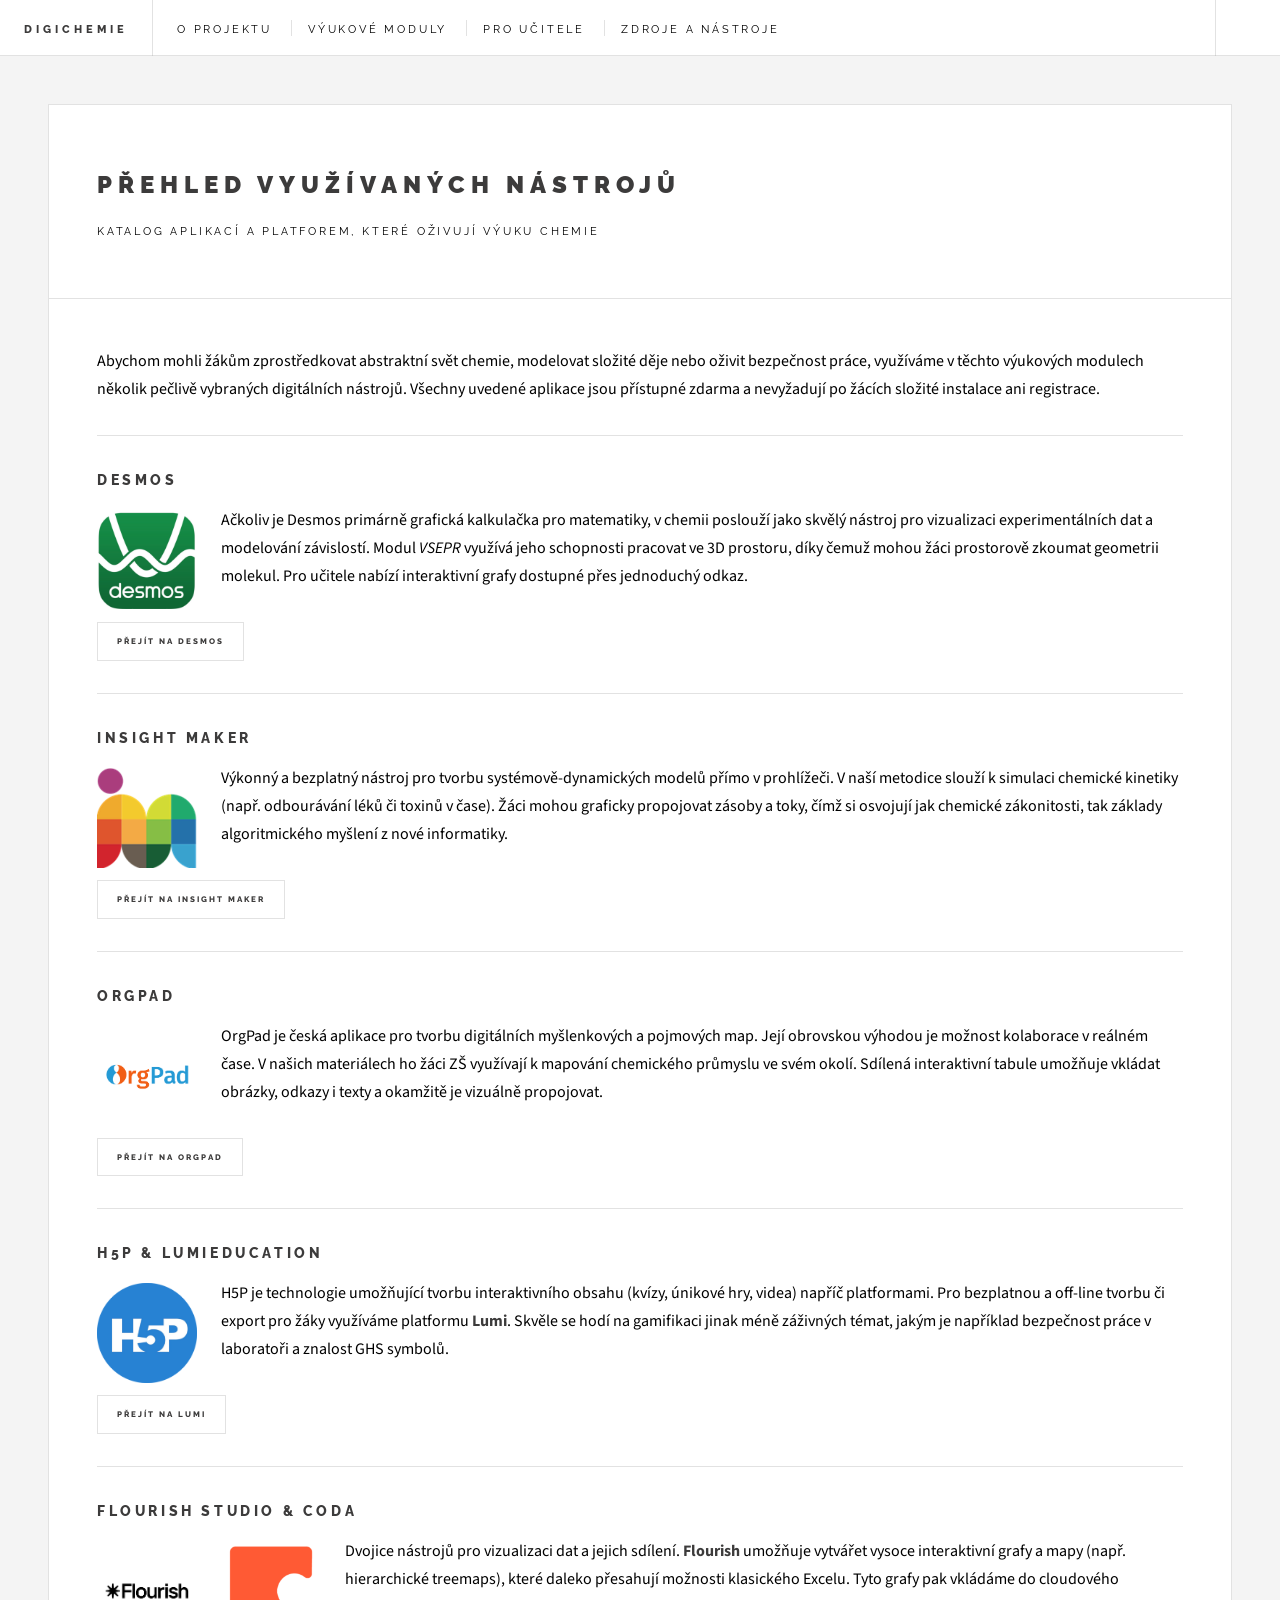
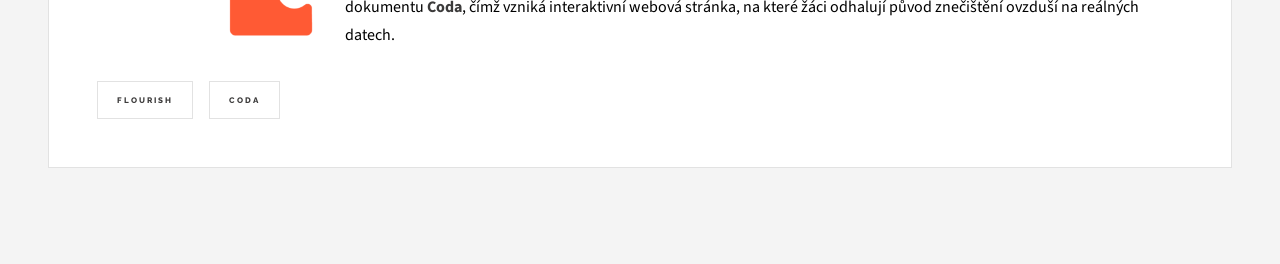
==== files/aplikace.html @ 8b0defd2 "feat:dokoncen layout" ====
<!DOCTYPE HTML>
<html>
    <head>
        <title>Nástroje a zdroje | Digichemie</title>
        <meta charset="utf-8" />
        <meta name="viewport" content="width=device-width, initial-scale=1, user-scalable=no" />
        <link rel="stylesheet" href="../assets/css/main.css" />
    </head>
    <body class="single is-preload">

        <div id="wrapper">

                <header id="header">
                        <h1><a href="../index.html">Digichemie</a></h1>
                        <nav class="links">
                            <ul>
                                <li><a href="oprojektu.html">O projektu</a></li>
                                <li><a href="#">Výukové moduly</a></li>
                                <li><a href="#">Pro učitele</a></li>
                                <li><a href="nastroje.html">Zdroje a nástroje</a></li>
                            </ul>
                        </nav>
                        <nav class="main">
                            <ul>
                                <li class="search">
                                    <a class="fa-search" href="#search">Hledat</a>
                                    <form id="search" method="get" action="#">
                                        <input type="text" name="query" placeholder="Search" />
                                    </form>
                                </li>
                            </ul>
                        </nav>
                    </header>

                <section id="menu">
                        <section>
                                <form class="search" method="get" action="#">
                                    <input type="text" name="query" placeholder="Search" />
                                </form>
                            </section>
                    </section>

                <article class="post">
                    <header>
                        <div class="title">
                            <h2><a href="#">Přehled využívaných nástrojů</a></h2>
                            <p>Katalog aplikací a platforem, které oživují výuku chemie</p>
                        </div>
                    </header>

                    <p>Abychom mohli žákům zprostředkovat abstraktní svět chemie, modelovat složité děje nebo oživit bezpečnost práce, využíváme v těchto výukových modulech několik pečlivě vybraných digitálních nástrojů. Všechny uvedené aplikace jsou přístupné zdarma a nevyžadují po žácích složité instalace ani registrace.</p>
                    
                    <hr />

                    <section>
                        <h3>Desmos</h3>
                        <p><span class="image left"><img src="../images/desmos.jpg" alt="Desmos Logo" style="width: 100px; height: 100px; object-fit: contain; object-position: center;" /></span>
                        Ačkoliv je Desmos primárně grafická kalkulačka pro matematiky, v chemii poslouží jako skvělý nástroj pro vizualizaci experimentálních dat a modelování závislostí. Modul <em>VSEPR</em> využívá jeho schopnosti pracovat ve 3D prostoru, díky čemuž mohou žáci prostorově zkoumat geometrii molekul. Pro učitele nabízí interaktivní grafy dostupné přes jednoduchý odkaz.</p>
                        <ul class="actions">
                            <li><a href="https://www.desmos.com/" target="_blank" class="button small">Přejít na Desmos</a></li>
                        </ul>
                    </section>

                    <hr />

                    <section>
                        <h3>Insight Maker</h3>
                        <p><span class="image left"><img src="../images/insight_maker.png" alt="Insight Maker Logo" style="width: 100px; height: 100px; object-fit: contain; object-position: center;" /></span>
                        Výkonný a bezplatný nástroj pro tvorbu systémově-dynamických modelů přímo v prohlížeči. V naší metodice slouží k simulaci chemické kinetiky (např. odbourávání léků či toxinů v čase). Žáci mohou graficky propojovat zásoby a toky, čímž si osvojují jak chemické zákonitosti, tak základy algoritmického myšlení z nové informatiky.</p>
                        <ul class="actions">
                            <li><a href="https://insightmaker.com/" target="_blank" class="button small">Přejít na Insight Maker</a></li>
                        </ul>
                    </section>

                    <hr />

                    <section>
                        <h3>OrgPad</h3>
                        <p><span class="image left"><img src="../images/orgpadcircle.png" alt="OrgPad Logo" style="width: 100px; height: 100px; object-fit: contain; object-position: center;" /></span>
                        OrgPad je česká aplikace pro tvorbu digitálních myšlenkových a pojmových map. Její obrovskou výhodou je možnost kolaborace v reálném čase. V našich materiálech ho žáci ZŠ využívají k mapování chemického průmyslu ve svém okolí. Sdílená interaktivní tabule umožňuje vkládat obrázky, odkazy i texty a okamžitě je vizuálně propojovat.</p>
                        <ul class="actions">
                            <li><a href="https://orgpad.com/" target="_blank" class="button small">Přejít na OrgPad</a></li>
                        </ul>
                    </section>

                    <hr />

                    <section>
                        <h3>H5P & LumiEducation</h3>
                        <p><span class="image left"><img src="../images/H5P.png" alt="H5P Logo" style="width: 100px; height: 100px; object-fit: contain; object-position: center;" /></span>
                        H5P je technologie umožňující tvorbu interaktivního obsahu (kvízy, únikové hry, videa) napříč platformami. Pro bezplatnou a off-line tvorbu či export pro žáky využíváme platformu <strong>Lumi</strong>. Skvěle se hodí na gamifikaci jinak méně záživných témat, jakým je například bezpečnost práce v laboratoři a znalost GHS symbolů.</p>
                        <ul class="actions">
                            <li><a href="https://lumi.education/" target="_blank" class="button small">Přejít na Lumi</a></li>
                        </ul>
                    </section>

                    <hr />

                    <section>
                        <h3>Flourish Studio & Coda</h3>
                        <p><span class="image left"><img src="../images/flourish.jpg" alt="Flourish Logo" style="width: 100px; height: 100px; object-fit: contain; object-position: center;" /></span><span class="image left"><img src="../images/coda.png" alt="Coda Logo" style="width: 100px; height: 100px; object-fit: contain; object-position: center;" /></span>
                        Dvojice nástrojů pro vizualizaci dat a jejich sdílení. <strong>Flourish</strong> umožňuje vytvářet vysoce interaktivní grafy a mapy (např. hierarchické treemaps), které daleko přesahují možnosti klasického Excelu. Tyto grafy pak vkládáme do cloudového dokumentu <strong>Coda</strong>, čímž vzniká interaktivní webová stránka, na které žáci odhalují původ znečištění ovzduší na reálných datech.</p>
                        <ul class="actions">
                            <li><a href="https://flourish.studio/" target="_blank" class="button small">Flourish</a></li>
                            <li><a href="https://coda.io/" target="_blank" class="button small">Coda</a></li>
                        </ul>
                    </section>

                </article>

            </div>

        <script src="../assets/js/jquery.min.js"></script>
            <script src="../assets/js/browser.min.js"></script>
            <script src="../assets/js/breakpoints.min.js"></script>
            <script src="../assets/js/util.js"></script>
            <script src="../assets/js/main.js"></script>

    </body>
</html>
---- assets/css/main.css ----
@import url(fontawesome-all.min.css);
@import url("https://fonts.googleapis.com/css?family=Source+Sans+Pro:400,700|Raleway:400,800,900");

/*
	Future Imperfect by HTML5 UP
	html5up.net | @ajlkn
	Free for personal and commercial use under the CCA 3.0 license (html5up.net/license)
*/

html, body, div, span, applet, object,
iframe, h1, h2, h3, h4, h5, h6, p, blockquote,
pre, a, abbr, acronym, address, big, cite,
code, del, dfn, em, img, ins, kbd, q, s, samp,
small, strike, strong, sub, sup, tt, var, b,
u, i, center, dl, dt, dd, ol, ul, li, fieldset,
form, label, legend, table, caption, tbody,
tfoot, thead, tr, th, td, article, aside,
canvas, details, embed, figure, figcaption,
footer, header, hgroup, menu, nav, output, ruby,
section, summary, time, mark, audio, video {
	margin: 0;
	padding: 0;
	border: 0;
	font-size: 100%;
	font: inherit;
	vertical-align: baseline;}

article, aside, details, figcaption, figure,
footer, header, hgroup, menu, nav, section {
	display: block;}

body {
	line-height: 1;
}

ol, ul {
	list-style: none;
}

blockquote, q {
	quotes: none;
}

	blockquote:before, blockquote:after, q:before, q:after {
		content: '';
		content: none;
	}

table {
	border-collapse: collapse;
	border-spacing: 0;
}

body {
	-webkit-text-size-adjust: none;
}

mark {
	background-color: transparent;
	color: inherit;
}

input::-moz-focus-inner {
	border: 0;
	padding: 0;
}

input, select, textarea {
	-moz-appearance: none;
	-webkit-appearance: none;
	-ms-appearance: none;
	appearance: none;
}

/* Basic */

	@-ms-viewport {
		width: device-width;
	}

	body {
		-ms-overflow-style: scrollbar;
	}

	@media screen and (max-width: 480px) {

		html, body {
			min-width: 320px;
		}

	}

	html {
		box-sizing: border-box;
	}

	*, *:before, *:after {
		box-sizing: inherit;
	}

	body {
		background: #f4f4f4;
	}

		body.is-preload *, body.is-preload *:before, body.is-preload *:after {
			-moz-animation: none !important;
			-webkit-animation: none !important;
			-ms-animation: none !important;
			animation: none !important;
			-moz-transition: none !important;
			-webkit-transition: none !important;
			-ms-transition: none !important;
			transition: none !important;
		}

/* Type */

	body, input, select, textarea {
		font-family: "Source Sans Pro", Helvetica, sans-serif;
		font-size: 14pt;
		font-weight: 400;
		line-height: 1.75;
	}

		@media screen and (max-width: 1680px) {

			body, input, select, textarea {
				font-size: 12pt;
			}

		}

		@media screen and (max-width: 1280px) {

			body, input, select, textarea {
				font-size: 12pt;
			}

		}

		@media screen and (max-width: 980px) {

			body, input, select, textarea {
				font-size: 12pt;
			}

		}

		@media screen and (max-width: 736px) {

			body, input, select, textarea {
				font-size: 12pt;
			}

		}

		@media screen and (max-width: 480px) {

			body, input, select, textarea {
				font-size: 12pt;
			}

		}

	a {
		-moz-transition: color 0.2s ease, border-bottom-color 0.2s ease;
		-webkit-transition: color 0.2s ease, border-bottom-color 0.2s ease;
		-ms-transition: color 0.2s ease, border-bottom-color 0.2s ease;
		transition: color 0.2s ease, border-bottom-color 0.2s ease;
		border-bottom: dotted 1px rgba(160, 160, 160, 0.65);
		color: inherit;
		text-decoration: none;
	}

		a:before {
			-moz-transition: color 0.2s ease;
			-webkit-transition: color 0.2s ease;
			-ms-transition: color 0.2s ease;
			transition: color 0.2s ease;
		}

		a:hover {
			border-bottom-color: transparent;
			color: #2ebaae !important;
		}

			a:hover:before {
				color: #2ebaae !important;
			}

	strong, b {
		color: #3c3b3b;
		font-weight: 700;
	}

	em, i {
		font-style: italic;
	}

	p {
		margin: 0 0 2em 0;
	}

	h1, h2, h3, h4, h5, h6 {
		color: #3c3b3b;
		font-family: "Raleway", Helvetica, sans-serif;
		font-weight: 800;
		letter-spacing: 0.25em;
		line-height: 1.65;
		margin: 0 0 1em 0;
		text-transform: uppercase;
	}

		h1 a, h2 a, h3 a, h4 a, h5 a, h6 a {
			color: inherit;
			border-bottom: 0;
		}

	h2 {
		font-size: 1.1em;
	}

	h3 {
		font-size: 0.9em;
	}

	h4 {
		font-size: 0.7em;
	}

	h5 {
		font-size: 0.7em;
	}

	h6 {
		font-size: 0.7em;
	}

	sub {
		font-size: 0.8em;
		position: relative;
		top: 0.5em;
	}

	sup {
		font-size: 0.8em;
		position: relative;
		top: -0.5em;
	}

	blockquote {
		border-left: solid 4px rgba(160, 160, 160, 0.3);
		font-style: italic;
		margin: 0 0 2em 0;
		padding: 0.5em 0 0.5em 2em;
	}

	code {
		background: rgba(160, 160, 160, 0.075);
		border: solid 1px rgba(160, 160, 160, 0.3);
		font-family: "Courier New", monospace;
		font-size: 0.9em;
		margin: 0 0.25em;
		padding: 0.25em 0.65em;
	}

	pre {
		-webkit-overflow-scrolling: touch;
		font-family: "Courier New", monospace;
		font-size: 0.9em;
		margin: 0 0 2em 0;
	}

		pre code {
			display: block;
			line-height: 1.75em;
			padding: 1em 1.5em;
			overflow-x: auto;
		}

	hr {
		border: 0;
		border-bottom: solid 1px rgba(160, 160, 160, 0.3);
		margin: 2em 0;
	}

		hr.major {
			margin: 3em 0;
		}

	.align-left {
		text-align: left;
	}

	.align-center {
		text-align: center;
	}

	.align-right {
		text-align: right;
	}

/* Row */

	.row {
		display: flex;
		flex-wrap: wrap;
		box-sizing: border-box;
		align-items: stretch;
	}

		.row > * {
			box-sizing: border-box;
		}

		.row.gtr-uniform > * > :last-child {
			margin-bottom: 0;
		}

		.row.aln-left {
			justify-content: flex-start;
		}

		.row.aln-center {
			justify-content: center;
		}

		.row.aln-right {
			justify-content: flex-end;
		}

		.row.aln-top {
			align-items: flex-start;
		}

		.row.aln-middle {
			align-items: center;
		}

		.row.aln-bottom {
			align-items: flex-end;
		}

		.row > .imp {
			order: -1;
		}

		.row > .col-1 {
			width: 8.33333%;
		}

		.row > .off-1 {
			margin-left: 8.33333%;
		}

		.row > .col-2 {
			width: 16.66667%;
		}

		.row > .off-2 {
			margin-left: 16.66667%;
		}

		.row > .col-3 {
			width: 25%;
		}

		.row > .off-3 {
			margin-left: 25%;
		}

		.row > .col-4 {
			width: 33.33333%;
		}

		.row > .off-4 {
			margin-left: 33.33333%;
		}

		.row > .col-5 {
			width: 41.66667%;
		}

		.row > .off-5 {
			margin-left: 41.66667%;
		}

		.row > .col-6 {
			width: 50%;
		}

		.row > .off-6 {
			margin-left: 50%;
		}

		.row > .col-7 {
			width: 58.33333%;
		}

		.row > .off-7 {
			margin-left: 58.33333%;
		}

		.row > .col-8 {
			width: 66.66667%;
		}

		.row > .off-8 {
			margin-left: 66.66667%;
		}

		.row > .col-9 {
			width: 75%;
		}

		.row > .off-9 {
			margin-left: 75%;
		}

		.row > .col-10 {
			width: 83.33333%;
		}

		.row > .off-10 {
			margin-left: 83.33333%;
		}

		.row > .col-11 {
			width: 91.66667%;
		}

		.row > .off-11 {
			margin-left: 91.66667%;
		}

		.row > .col-12 {
			width: 100%;
		}

		.row > .off-12 {
			margin-left: 100%;
		}

		.row.gtr-0 {
			margin-top: 0;
			margin-left: 0em;
		}

			.row.gtr-0 > * {
				padding: 0 0 0 0em;
			}

			.row.gtr-0.gtr-uniform {
				margin-top: 0em;
			}

				.row.gtr-0.gtr-uniform > * {
					padding-top: 0em;
				}

		.row.gtr-25 {
			margin-top: 0;
			margin-left: -0.25em;
		}

			.row.gtr-25 > * {
				padding: 0 0 0 0.25em;
			}

			.row.gtr-25.gtr-uniform {
				margin-top: -0.25em;
			}

				.row.gtr-25.gtr-uniform > * {
					padding-top: 0.25em;
				}

		.row.gtr-50 {
			margin-top: 0;
			margin-left: -0.5em;
		}

			.row.gtr-50 > * {
				padding: 0 0 0 0.5em;
			}

			.row.gtr-50.gtr-uniform {
				margin-top: -0.5em;
			}

				.row.gtr-50.gtr-uniform > * {
					padding-top: 0.5em;
				}

		.row {
			margin-top: 0;
			margin-left: -1em;
		}

			.row > * {
				padding: 0 0 0 1em;
			}

			.row.gtr-uniform {
				margin-top: -1em;
			}

				.row.gtr-uniform > * {
					padding-top: 1em;
				}

		.row.gtr-150 {
			margin-top: 0;
			margin-left: -1.5em;
		}

			.row.gtr-150 > * {
				padding: 0 0 0 1.5em;
			}

			.row.gtr-150.gtr-uniform {
				margin-top: -1.5em;
			}

				.row.gtr-150.gtr-uniform > * {
					padding-top: 1.5em;
				}

		.row.gtr-200 {
			margin-top: 0;
			margin-left: -2em;
		}

			.row.gtr-200 > * {
				padding: 0 0 0 2em;
			}

			.row.gtr-200.gtr-uniform {
				margin-top: -2em;
			}

				.row.gtr-200.gtr-uniform > * {
					padding-top: 2em;
				}

		@media screen and (max-width: 1680px) {

			.row {
				display: flex;
				flex-wrap: wrap;
				box-sizing: border-box;
				align-items: stretch;
			}

				.row > * {
					box-sizing: border-box;
				}

				.row.gtr-uniform > * > :last-child {
					margin-bottom: 0;
				}

				.row.aln-left {
					justify-content: flex-start;
				}

				.row.aln-center {
					justify-content: center;
				}

				.row.aln-right {
					justify-content: flex-end;
				}

				.row.aln-top {
					align-items: flex-start;
				}

				.row.aln-middle {
					align-items: center;
				}

				.row.aln-bottom {
					align-items: flex-end;
				}

				.row > .imp-xlarge {
					order: -1;
				}

				.row > .col-1-xlarge {
					width: 8.33333%;
				}

				.row > .off-1-xlarge {
					margin-left: 8.33333%;
				}

				.row > .col-2-xlarge {
					width: 16.66667%;
				}

				.row > .off-2-xlarge {
					margin-left: 16.66667%;
				}

				.row > .col-3-xlarge {
					width: 25%;
				}

				.row > .off-3-xlarge {
					margin-left: 25%;
				}

				.row > .col-4-xlarge {
					width: 33.33333%;
				}

				.row > .off-4-xlarge {
					margin-left: 33.33333%;
				}

				.row > .col-5-xlarge {
					width: 41.66667%;
				}

				.row > .off-5-xlarge {
					margin-left: 41.66667%;
				}

				.row > .col-6-xlarge {
					width: 50%;
				}

				.row > .off-6-xlarge {
					margin-left: 50%;
				}

				.row > .col-7-xlarge {
					width: 58.33333%;
				}

				.row > .off-7-xlarge {
					margin-left: 58.33333%;
				}

				.row > .col-8-xlarge {
					width: 66.66667%;
				}

				.row > .off-8-xlarge {
					margin-left: 66.66667%;
				}

				.row > .col-9-xlarge {
					width: 75%;
				}

				.row > .off-9-xlarge {
					margin-left: 75%;
				}

				.row > .col-10-xlarge {
					width: 83.33333%;
				}

				.row > .off-10-xlarge {
					margin-left: 83.33333%;
				}

				.row > .col-11-xlarge {
					width: 91.66667%;
				}

				.row > .off-11-xlarge {
					margin-left: 91.66667%;
				}

				.row > .col-12-xlarge {
					width: 100%;
				}

				.row > .off-12-xlarge {
					margin-left: 100%;
				}

				.row.gtr-0 {
					margin-top: 0;
					margin-left: 0em;
				}

					.row.gtr-0 > * {
						padding: 0 0 0 0em;
					}

					.row.gtr-0.gtr-uniform {
						margin-top: 0em;
					}

						.row.gtr-0.gtr-uniform > * {
							padding-top: 0em;
						}

				.row.gtr-25 {
					margin-top: 0;
					margin-left: -0.25em;
				}

					.row.gtr-25 > * {
						padding: 0 0 0 0.25em;
					}

					.row.gtr-25.gtr-uniform {
						margin-top: -0.25em;
					}

						.row.gtr-25.gtr-uniform > * {
							padding-top: 0.25em;
						}

				.row.gtr-50 {
					margin-top: 0;
					margin-left: -0.5em;
				}

					.row.gtr-50 > * {
						padding: 0 0 0 0.5em;
					}

					.row.gtr-50.gtr-uniform {
						margin-top: -0.5em;
					}

						.row.gtr-50.gtr-uniform > * {
							padding-top: 0.5em;
						}

				.row {
					margin-top: 0;
					margin-left: -1em;
				}

					.row > * {
						padding: 0 0 0 1em;
					}

					.row.gtr-uniform {
						margin-top: -1em;
					}

						.row.gtr-uniform > * {
							padding-top: 1em;
						}

				.row.gtr-150 {
					margin-top: 0;
					margin-left: -1.5em;
				}

					.row.gtr-150 > * {
						padding: 0 0 0 1.5em;
					}

					.row.gtr-150.gtr-uniform {
						margin-top: -1.5em;
					}

						.row.gtr-150.gtr-uniform > * {
							padding-top: 1.5em;
						}

				.row.gtr-200 {
					margin-top: 0;
					margin-left: -2em;
				}

					.row.gtr-200 > * {
						padding: 0 0 0 2em;
					}

					.row.gtr-200.gtr-uniform {
						margin-top: -2em;
					}

						.row.gtr-200.gtr-uniform > * {
							padding-top: 2em;
						}

		}

		@media screen and (max-width: 1280px) {

			.row {
				display: flex;
				flex-wrap: wrap;
				box-sizing: border-box;
				align-items: stretch;
			}

				.row > * {
					box-sizing: border-box;
				}

				.row.gtr-uniform > * > :last-child {
					margin-bottom: 0;
				}

				.row.aln-left {
					justify-content: flex-start;
				}

				.row.aln-center {
					justify-content: center;
				}

				.row.aln-right {
					justify-content: flex-end;
				}

				.row.aln-top {
					align-items: flex-start;
				}

				.row.aln-middle {
					align-items: center;
				}

				.row.aln-bottom {
					align-items: flex-end;
				}

				.row > .imp-large {
					order: -1;
				}

				.row > .col-1-large {
					width: 8.33333%;
				}

				.row > .off-1-large {
					margin-left: 8.33333%;
				}

				.row > .col-2-large {
					width: 16.66667%;
				}

				.row > .off-2-large {
					margin-left: 16.66667%;
				}

				.row > .col-3-large {
					width: 25%;
				}

				.row > .off-3-large {
					margin-left: 25%;
				}

				.row > .col-4-large {
					width: 33.33333%;
				}

				.row > .off-4-large {
					margin-left: 33.33333%;
				}

				.row > .col-5-large {
					width: 41.66667%;
				}

				.row > .off-5-large {
					margin-left: 41.66667%;
				}

				.row > .col-6-large {
					width: 50%;
				}

				.row > .off-6-large {
					margin-left: 50%;
				}

				.row > .col-7-large {
					width: 58.33333%;
				}

				.row > .off-7-large {
					margin-left: 58.33333%;
				}

				.row > .col-8-large {
					width: 66.66667%;
				}

				.row > .off-8-large {
					margin-left: 66.66667%;
				}

				.row > .col-9-large {
					width: 75%;
				}

				.row > .off-9-large {
					margin-left: 75%;
				}

				.row > .col-10-large {
					width: 83.33333%;
				}

				.row > .off-10-large {
					margin-left: 83.33333%;
				}

				.row > .col-11-large {
					width: 91.66667%;
				}

				.row > .off-11-large {
					margin-left: 91.66667%;
				}

				.row > .col-12-large {
					width: 100%;
				}

				.row > .off-12-large {
					margin-left: 100%;
				}

				.row.gtr-0 {
					margin-top: 0;
					margin-left: 0em;
				}

					.row.gtr-0 > * {
						padding: 0 0 0 0em;
					}

					.row.gtr-0.gtr-uniform {
						margin-top: 0em;
					}

						.row.gtr-0.gtr-uniform > * {
							padding-top: 0em;
						}

				.row.gtr-25 {
					margin-top: 0;
					margin-left: -0.25em;
				}

					.row.gtr-25 > * {
						padding: 0 0 0 0.25em;
					}

					.row.gtr-25.gtr-uniform {
						margin-top: -0.25em;
					}

						.row.gtr-25.gtr-uniform > * {
							padding-top: 0.25em;
						}

				.row.gtr-50 {
					margin-top: 0;
					margin-left: -0.5em;
				}

					.row.gtr-50 > * {
						padding: 0 0 0 0.5em;
					}

					.row.gtr-50.gtr-uniform {
						margin-top: -0.5em;
					}

						.row.gtr-50.gtr-uniform > * {
							padding-top: 0.5em;
						}

				.row {
					margin-top: 0;
					margin-left: -1em;
				}

					.row > * {
						padding: 0 0 0 1em;
					}

					.row.gtr-uniform {
						margin-top: -1em;
					}

						.row.gtr-uniform > * {
							padding-top: 1em;
						}

				.row.gtr-150 {
					margin-top: 0;
					margin-left: -1.5em;
				}

					.row.gtr-150 > * {
						padding: 0 0 0 1.5em;
					}

					.row.gtr-150.gtr-uniform {
						margin-top: -1.5em;
					}

						.row.gtr-150.gtr-uniform > * {
							padding-top: 1.5em;
						}

				.row.gtr-200 {
					margin-top: 0;
					margin-left: -2em;
				}

					.row.gtr-200 > * {
						padding: 0 0 0 2em;
					}

					.row.gtr-200.gtr-uniform {
						margin-top: -2em;
					}

						.row.gtr-200.gtr-uniform > * {
							padding-top: 2em;
						}

		}

		@media screen and (max-width: 980px) {

			.row {
				display: flex;
				flex-wrap: wrap;
				box-sizing: border-box;
				align-items: stretch;
			}

				.row > * {
					box-sizing: border-box;
				}

				.row.gtr-uniform > * > :last-child {
					margin-bottom: 0;
				}

				.row.aln-left {
					justify-content: flex-start;
				}

				.row.aln-center {
					justify-content: center;
				}

				.row.aln-right {
					justify-content: flex-end;
				}

				.row.aln-top {
					align-items: flex-start;
				}

				.row.aln-middle {
					align-items: center;
				}

				.row.aln-bottom {
					align-items: flex-end;
				}

				.row > .imp-medium {
					order: -1;
				}

				.row > .col-1-medium {
					width: 8.33333%;
				}

				.row > .off-1-medium {
					margin-left: 8.33333%;
				}

				.row > .col-2-medium {
					width: 16.66667%;
				}

				.row > .off-2-medium {
					margin-left: 16.66667%;
				}

				.row > .col-3-medium {
					width: 25%;
				}

				.row > .off-3-medium {
					margin-left: 25%;
				}

				.row > .col-4-medium {
					width: 33.33333%;
				}

				.row > .off-4-medium {
					margin-left: 33.33333%;
				}

				.row > .col-5-medium {
					width: 41.66667%;
				}

				.row > .off-5-medium {
					margin-left: 41.66667%;
				}

				.row > .col-6-medium {
					width: 50%;
				}

				.row > .off-6-medium {
					margin-left: 50%;
				}

				.row > .col-7-medium {
					width: 58.33333%;
				}

				.row > .off-7-medium {
					margin-left: 58.33333%;
				}

				.row > .col-8-medium {
					width: 66.66667%;
				}

				.row > .off-8-medium {
					margin-left: 66.66667%;
				}

				.row > .col-9-medium {
					width: 75%;
				}

				.row > .off-9-medium {
					margin-left: 75%;
				}

				.row > .col-10-medium {
					width: 83.33333%;
				}

				.row > .off-10-medium {
					margin-left: 83.33333%;
				}

				.row > .col-11-medium {
					width: 91.66667%;
				}

				.row > .off-11-medium {
					margin-left: 91.66667%;
				}

				.row > .col-12-medium {
					width: 100%;
				}

				.row > .off-12-medium {
					margin-left: 100%;
				}

				.row.gtr-0 {
					margin-top: 0;
					margin-left: 0em;
				}

					.row.gtr-0 > * {
						padding: 0 0 0 0em;
					}

					.row.gtr-0.gtr-uniform {
						margin-top: 0em;
					}

						.row.gtr-0.gtr-uniform > * {
							padding-top: 0em;
						}

				.row.gtr-25 {
					margin-top: 0;
					margin-left: -0.25em;
				}

					.row.gtr-25 > * {
						padding: 0 0 0 0.25em;
					}

					.row.gtr-25.gtr-uniform {
						margin-top: -0.25em;
					}

						.row.gtr-25.gtr-uniform > * {
							padding-top: 0.25em;
						}

				.row.gtr-50 {
					margin-top: 0;
					margin-left: -0.5em;
				}

					.row.gtr-50 > * {
						padding: 0 0 0 0.5em;
					}

					.row.gtr-50.gtr-uniform {
						margin-top: -0.5em;
					}

						.row.gtr-50.gtr-uniform > * {
							padding-top: 0.5em;
						}

				.row {
					margin-top: 0;
					margin-left: -1em;
				}

					.row > * {
						padding: 0 0 0 1em;
					}

					.row.gtr-uniform {
						margin-top: -1em;
					}

						.row.gtr-uniform > * {
							padding-top: 1em;
						}

				.row.gtr-150 {
					margin-top: 0;
					margin-left: -1.5em;
				}

					.row.gtr-150 > * {
						padding: 0 0 0 1.5em;
					}

					.row.gtr-150.gtr-uniform {
						margin-top: -1.5em;
					}

						.row.gtr-150.gtr-uniform > * {
							padding-top: 1.5em;
						}

				.row.gtr-200 {
					margin-top: 0;
					margin-left: -2em;
				}

					.row.gtr-200 > * {
						padding: 0 0 0 2em;
					}

					.row.gtr-200.gtr-uniform {
						margin-top: -2em;
					}

						.row.gtr-200.gtr-uniform > * {
							padding-top: 2em;
						}

		}

		@media screen and (max-width: 736px) {

			.row {
				display: flex;
				flex-wrap: wrap;
				box-sizing: border-box;
				align-items: stretch;
			}

				.row > * {
					box-sizing: border-box;
				}

				.row.gtr-uniform > * > :last-child {
					margin-bottom: 0;
				}

				.row.aln-left {
					justify-content: flex-start;
				}

				.row.aln-center {
					justify-content: center;
				}

				.row.aln-right {
					justify-content: flex-end;
				}

				.row.aln-top {
					align-items: flex-start;
				}

				.row.aln-middle {
					align-items: center;
				}

				.row.aln-bottom {
					align-items: flex-end;
				}

				.row > .imp-small {
					order: -1;
				}

				.row > .col-1-small {
					width: 8.33333%;
				}

				.row > .off-1-small {
					margin-left: 8.33333%;
				}

				.row > .col-2-small {
					width: 16.66667%;
				}

				.row > .off-2-small {
					margin-left: 16.66667%;
				}

				.row > .col-3-small {
					width: 25%;
				}

				.row > .off-3-small {
					margin-left: 25%;
				}

				.row > .col-4-small {
					width: 33.33333%;
				}

				.row > .off-4-small {
					margin-left: 33.33333%;
				}

				.row > .col-5-small {
					width: 41.66667%;
				}

				.row > .off-5-small {
					margin-left: 41.66667%;
				}

				.row > .col-6-small {
					width: 50%;
				}

				.row > .off-6-small {
					margin-left: 50%;
				}

				.row > .col-7-small {
					width: 58.33333%;
				}

				.row > .off-7-small {
					margin-left: 58.33333%;
				}

				.row > .col-8-small {
					width: 66.66667%;
				}

				.row > .off-8-small {
					margin-left: 66.66667%;
				}

				.row > .col-9-small {
					width: 75%;
				}

				.row > .off-9-small {
					margin-left: 75%;
				}

				.row > .col-10-small {
					width: 83.33333%;
				}

				.row > .off-10-small {
					margin-left: 83.33333%;
				}

				.row > .col-11-small {
					width: 91.66667%;
				}

				.row > .off-11-small {
					margin-left: 91.66667%;
				}

				.row > .col-12-small {
					width: 100%;
				}

				.row > .off-12-small {
					margin-left: 100%;
				}

				.row.gtr-0 {
					margin-top: 0;
					margin-left: 0em;
				}

					.row.gtr-0 > * {
						padding: 0 0 0 0em;
					}

					.row.gtr-0.gtr-uniform {
						margin-top: 0em;
					}

						.row.gtr-0.gtr-uniform > * {
							padding-top: 0em;
						}

				.row.gtr-25 {
					margin-top: 0;
					margin-left: -0.25em;
				}

					.row.gtr-25 > * {
						padding: 0 0 0 0.25em;
					}

					.row.gtr-25.gtr-uniform {
						margin-top: -0.25em;
					}

						.row.gtr-25.gtr-uniform > * {
							padding-top: 0.25em;
						}

				.row.gtr-50 {
					margin-top: 0;
					margin-left: -0.5em;
				}

					.row.gtr-50 > * {
						padding: 0 0 0 0.5em;
					}

					.row.gtr-50.gtr-uniform {
						margin-top: -0.5em;
					}

						.row.gtr-50.gtr-uniform > * {
							padding-top: 0.5em;
						}

				.row {
					margin-top: 0;
					margin-left: -1em;
				}

					.row > * {
						padding: 0 0 0 1em;
					}

					.row.gtr-uniform {
						margin-top: -1em;
					}

						.row.gtr-uniform > * {
							padding-top: 1em;
						}

				.row.gtr-150 {
					margin-top: 0;
					margin-left: -1.5em;
				}

					.row.gtr-150 > * {
						padding: 0 0 0 1.5em;
					}

					.row.gtr-150.gtr-uniform {
						margin-top: -1.5em;
					}

						.row.gtr-150.gtr-uniform > * {
							padding-top: 1.5em;
						}

				.row.gtr-200 {
					margin-top: 0;
					margin-left: -2em;
				}

					.row.gtr-200 > * {
						padding: 0 0 0 2em;
					}

					.row.gtr-200.gtr-uniform {
						margin-top: -2em;
					}

						.row.gtr-200.gtr-uniform > * {
							padding-top: 2em;
						}

		}

		@media screen and (max-width: 480px) {

			.row {
				display: flex;
				flex-wrap: wrap;
				box-sizing: border-box;
				align-items: stretch;
			}

				.row > * {
					box-sizing: border-box;
				}

				.row.gtr-uniform > * > :last-child {
					margin-bottom: 0;
				}

				.row.aln-left {
					justify-content: flex-start;
				}

				.row.aln-center {
					justify-content: center;
				}

				.row.aln-right {
					justify-content: flex-end;
				}

				.row.aln-top {
					align-items: flex-start;
				}

				.row.aln-middle {
					align-items: center;
				}

				.row.aln-bottom {
					align-items: flex-end;
				}

				.row > .imp-xsmall {
					order: -1;
				}

				.row > .col-1-xsmall {
					width: 8.33333%;
				}

				.row > .off-1-xsmall {
					margin-left: 8.33333%;
				}

				.row > .col-2-xsmall {
					width: 16.66667%;
				}

				.row > .off-2-xsmall {
					margin-left: 16.66667%;
				}

				.row > .col-3-xsmall {
					width: 25%;
				}

				.row > .off-3-xsmall {
					margin-left: 25%;
				}

				.row > .col-4-xsmall {
					width: 33.33333%;
				}

				.row > .off-4-xsmall {
					margin-left: 33.33333%;
				}

				.row > .col-5-xsmall {
					width: 41.66667%;
				}

				.row > .off-5-xsmall {
					margin-left: 41.66667%;
				}

				.row > .col-6-xsmall {
					width: 50%;
				}

				.row > .off-6-xsmall {
					margin-left: 50%;
				}

				.row > .col-7-xsmall {
					width: 58.33333%;
				}

				.row > .off-7-xsmall {
					margin-left: 58.33333%;
				}

				.row > .col-8-xsmall {
					width: 66.66667%;
				}

				.row > .off-8-xsmall {
					margin-left: 66.66667%;
				}

				.row > .col-9-xsmall {
					width: 75%;
				}

				.row > .off-9-xsmall {
					margin-left: 75%;
				}

				.row > .col-10-xsmall {
					width: 83.33333%;
				}

				.row > .off-10-xsmall {
					margin-left: 83.33333%;
				}

				.row > .col-11-xsmall {
					width: 91.66667%;
				}

				.row > .off-11-xsmall {
					margin-left: 91.66667%;
				}

				.row > .col-12-xsmall {
					width: 100%;
				}

				.row > .off-12-xsmall {
					margin-left: 100%;
				}

				.row.gtr-0 {
					margin-top: 0;
					margin-left: 0em;
				}

					.row.gtr-0 > * {
						padding: 0 0 0 0em;
					}

					.row.gtr-0.gtr-uniform {
						margin-top: 0em;
					}

						.row.gtr-0.gtr-uniform > * {
							padding-top: 0em;
						}

				.row.gtr-25 {
					margin-top: 0;
					margin-left: -0.25em;
				}

					.row.gtr-25 > * {
						padding: 0 0 0 0.25em;
					}

					.row.gtr-25.gtr-uniform {
						margin-top: -0.25em;
					}

						.row.gtr-25.gtr-uniform > * {
							padding-top: 0.25em;
						}

				.row.gtr-50 {
					margin-top: 0;
					margin-left: -0.5em;
				}

					.row.gtr-50 > * {
						padding: 0 0 0 0.5em;
					}

					.row.gtr-50.gtr-uniform {
						margin-top: -0.5em;
					}

						.row.gtr-50.gtr-uniform > * {
							padding-top: 0.5em;
						}

				.row {
					margin-top: 0;
					margin-left: -1em;
				}

					.row > * {
						padding: 0 0 0 1em;
					}

					.row.gtr-uniform {
						margin-top: -1em;
					}

						.row.gtr-uniform > * {
							padding-top: 1em;
						}

				.row.gtr-150 {
					margin-top: 0;
					margin-left: -1.5em;
				}

					.row.gtr-150 > * {
						padding: 0 0 0 1.5em;
					}

					.row.gtr-150.gtr-uniform {
						margin-top: -1.5em;
					}

						.row.gtr-150.gtr-uniform > * {
							padding-top: 1.5em;
						}

				.row.gtr-200 {
					margin-top: 0;
					margin-left: -2em;
				}

					.row.gtr-200 > * {
						padding: 0 0 0 2em;
					}

					.row.gtr-200.gtr-uniform {
						margin-top: -2em;
					}

						.row.gtr-200.gtr-uniform > * {
							padding-top: 2em;
						}

		}

/* Author */

	.author {
		display: -moz-flex;
		display: -webkit-flex;
		display: -ms-flex;
		display: flex;
		-moz-flex-direction: row;
		-webkit-flex-direction: row;
		-ms-flex-direction: row;
		flex-direction: row;
		-moz-align-items: center;
		-webkit-align-items: center;
		-ms-align-items: center;
		align-items: center;
		-moz-justify-content: -moz-flex-end;
		-webkit-justify-content: -webkit-flex-end;
		-ms-justify-content: -ms-flex-end;
		justify-content: flex-end;
		border-bottom: 0;
		font-family: "Raleway", Helvetica, sans-serif;
		font-size: 0.6em;
		font-weight: 400;
		letter-spacing: 0.25em;
		text-transform: uppercase;
		white-space: nowrap;
	}

		.author .name {
			-moz-transition: border-bottom-color 0.2s ease;
			-webkit-transition: border-bottom-color 0.2s ease;
			-ms-transition: border-bottom-color 0.2s ease;
			transition: border-bottom-color 0.2s ease;
			border-bottom: dotted 1px rgba(160, 160, 160, 0.65);
			display: block;
			margin: 0 1.5em 0 0;
		}

		.author img {
			border-radius: 100%;
			display: block;
			width: 4em;
		}

		.author:hover .name {
			border-bottom-color: transparent;
		}

/* Blurb */

	.blurb h2 {
		font-size: 0.8em;
		margin: 0 0 1.5em 0;
	}

	.blurb h3 {
		font-size: 0.7em;
	}

	.blurb p {
		font-size: 0.9em;
	}

/* Box */

	.box {
		border: solid 1px rgba(160, 160, 160, 0.3);
		margin-bottom: 2em;
		padding: 1.5em;
	}

		.box > :last-child,
		.box > :last-child > :last-child,
		.box > :last-child > :last-child > :last-child {
			margin-bottom: 0;
		}

		.box.alt {
			border: 0;
			border-radius: 0;
			padding: 0;
		}

/* Button */

	input[type="submit"],
	input[type="reset"],
	input[type="button"],
	button,
	.button {
		-moz-appearance: none;
		-webkit-appearance: none;
		-ms-appearance: none;
		appearance: none;
		-moz-transition: background-color 0.2s ease, box-shadow 0.2s ease, color 0.2s ease;
		-webkit-transition: background-color 0.2s ease, box-shadow 0.2s ease, color 0.2s ease;
		-ms-transition: background-color 0.2s ease, box-shadow 0.2s ease, color 0.2s ease;
		transition: background-color 0.2s ease, box-shadow 0.2s ease, color 0.2s ease;
		background-color: transparent;
		border: 0;
		box-shadow: inset 0 0 0 1px rgba(160, 160, 160, 0.3);
		color: #3c3b3b !important;
		cursor: pointer;
		display: inline-block;
		font-family: "Raleway", Helvetica, sans-serif;
		font-size: 0.6em;
		font-weight: 800;
		height: 4.8125em;
		letter-spacing: 0.25em;
		line-height: 4.8125em;
		padding: 0 2.5em;
		text-align: center;
		text-decoration: none;
		text-transform: uppercase;
		white-space: nowrap;
	}

		input[type="submit"]:hover,
		input[type="reset"]:hover,
		input[type="button"]:hover,
		button:hover,
		.button:hover {
			box-shadow: inset 0 0 0 1px #2ebaae;
			color: #2ebaae !important;
		}

			input[type="submit"]:hover:active,
			input[type="reset"]:hover:active,
			input[type="button"]:hover:active,
			button:hover:active,
			.button:hover:active {
				background-color: rgba(46, 186, 174, 0.05);
			}

		input[type="submit"]:before, input[type="submit"]:after,
		input[type="reset"]:before,
		input[type="reset"]:after,
		input[type="button"]:before,
		input[type="button"]:after,
		button:before,
		button:after,
		.button:before,
		.button:after {
			color: #aaaaaa;
			position: relative;
		}

		input[type="submit"]:before,
		input[type="reset"]:before,
		input[type="button"]:before,
		button:before,
		.button:before {
			left: -1em;
			padding: 0 0 0 0.75em;
		}

		input[type="submit"]:after,
		input[type="reset"]:after,
		input[type="button"]:after,
		button:after,
		.button:after {
			left: 1em;
			padding: 0 0.75em 0 0;
		}

		input[type="submit"].fit,
		input[type="reset"].fit,
		input[type="button"].fit,
		button.fit,
		.button.fit {
			width: 100%;
		}

		input[type="submit"].large,
		input[type="reset"].large,
		input[type="button"].large,
		button.large,
		.button.large {
			font-size: 0.7em;
			padding: 0 3em;
		}

		input[type="submit"].small,
		input[type="reset"].small,
		input[type="button"].small,
		button.small,
		.button.small {
			font-size: 0.5em;
		}

		input[type="submit"].disabled, input[type="submit"]:disabled,
		input[type="reset"].disabled,
		input[type="reset"]:disabled,
		input[type="button"].disabled,
		input[type="button"]:disabled,
		button.disabled,
		button:disabled,
		.button.disabled,
		.button:disabled {
			pointer-events: none;
			color: rgba(160, 160, 160, 0.3) !important;
		}

			input[type="submit"].disabled:before, input[type="submit"]:disabled:before,
			input[type="reset"].disabled:before,
			input[type="reset"]:disabled:before,
			input[type="button"].disabled:before,
			input[type="button"]:disabled:before,
			button.disabled:before,
			button:disabled:before,
			.button.disabled:before,
			.button:disabled:before {
				color: rgba(160, 160, 160, 0.3) !important;
			}

/* Form */

	form {
		margin: 0 0 2em 0;
	}

		form.search {
			text-decoration: none;
			position: relative;
		}

			form.search:before {
				-moz-osx-font-smoothing: grayscale;
				-webkit-font-smoothing: antialiased;
				display: inline-block;
				font-style: normal;
				font-variant: normal;
				text-rendering: auto;
				line-height: 1;
				text-transform: none !important;
				font-family: 'Font Awesome 5 Free';
				font-weight: 900;
			}

			form.search:before {
				color: #aaaaaa;
				content: '\f002';
				display: block;
				height: 2.75em;
				left: 0;
				line-height: 2.75em;
				position: absolute;
				text-align: center;
				top: 0;
				width: 2.5em;
			}

			form.search > input:first-child {
				padding-left: 2.5em;
			}

	label {
		color: #3c3b3b;
		display: block;
		font-size: 0.9em;
		font-weight: 700;
		margin: 0 0 1em 0;
	}

	input[type="text"],
	input[type="password"],
	input[type="email"],
	input[type="tel"],
	select,
	textarea {
		-moz-appearance: none;
		-webkit-appearance: none;
		-ms-appearance: none;
		appearance: none;
		background: rgba(160, 160, 160, 0.075);
		border: none;
		border: solid 1px rgba(160, 160, 160, 0.3);
		border-radius: 0;
		color: inherit;
		display: block;
		outline: 0;
		padding: 0 1em;
		text-decoration: none;
		width: 100%;
	}

		input[type="text"]:invalid,
		input[type="password"]:invalid,
		input[type="email"]:invalid,
		input[type="tel"]:invalid,
		select:invalid,
		textarea:invalid {
			box-shadow: none;
		}

		input[type="text"]:focus,
		input[type="password"]:focus,
		input[type="email"]:focus,
		input[type="tel"]:focus,
		select:focus,
		textarea:focus {
			border-color: #2ebaae;
			box-shadow: inset 0 0 0 1px #2ebaae;
		}

	.select-wrapper {
		text-decoration: none;
		display: block;
		position: relative;
	}

		.select-wrapper:before {
			-moz-osx-font-smoothing: grayscale;
			-webkit-font-smoothing: antialiased;
			display: inline-block;
			font-style: normal;
			font-variant: normal;
			text-rendering: auto;
			line-height: 1;
			text-transform: none !important;
			font-family: 'Font Awesome 5 Free';
			font-weight: 900;
		}

		.select-wrapper:before {
			color: rgba(160, 160, 160, 0.3);
			content: '\f078';
			display: block;
			height: 2.75em;
			line-height: 2.75em;
			pointer-events: none;
			position: absolute;
			right: 0;
			text-align: center;
			top: 0;
			width: 2.75em;
		}

		.select-wrapper select::-ms-expand {
			display: none;
		}

	select {
		background-image: url("data:image/svg+xml;charset=utf8,%3Csvg xmlns='http://www.w3.org/2000/svg' width='40' height='40' preserveAspectRatio='none' viewBox='0 0 40 40'%3E%3Cpath d='M9.4,12.3l10.4,10.4l10.4-10.4c0.2-0.2,0.5-0.4,0.9-0.4c0.3,0,0.6,0.1,0.9,0.4l3.3,3.3c0.2,0.2,0.4,0.5,0.4,0.9 c0,0.4-0.1,0.6-0.4,0.9L20.7,31.9c-0.2,0.2-0.5,0.4-0.9,0.4c-0.3,0-0.6-0.1-0.9-0.4L4.3,17.3c-0.2-0.2-0.4-0.5-0.4-0.9 c0-0.4,0.1-0.6,0.4-0.9l3.3-3.3c0.2-0.2,0.5-0.4,0.9-0.4S9.1,12.1,9.4,12.3z' fill='rgba(160, 160, 160, 0.3)' /%3E%3C/svg%3E");
		background-size: 1.25rem;
		background-repeat: no-repeat;
		background-position: calc(100% - 1rem) center;
		height: 2.75em;
		padding-right: 2.75em;
		text-overflow: ellipsis;
	}

		select option {
			color: #3c3b3b;
			background: #ffffff;
		}

		select:focus::-ms-value {
			background-color: transparent;
		}

		select::-ms-expand {
			display: none;
		}

	input[type="text"],
	input[type="password"],
	input[type="email"],
	select {
		height: 2.75em;
	}

	textarea {
		padding: 0.75em 1em;
	}

	input[type="checkbox"],
	input[type="radio"] {
		-moz-appearance: none;
		-webkit-appearance: none;
		-ms-appearance: none;
		appearance: none;
		display: block;
		float: left;
		margin-right: -2em;
		opacity: 0;
		width: 1em;
		z-index: -1;
	}

		input[type="checkbox"] + label,
		input[type="radio"] + label {
			text-decoration: none;
			color: #646464;
			cursor: pointer;
			display: inline-block;
			font-size: 1em;
			font-weight: 400;
			padding-left: 2.4em;
			padding-right: 0.75em;
			position: relative;
		}

			input[type="checkbox"] + label:before,
			input[type="radio"] + label:before {
				-moz-osx-font-smoothing: grayscale;
				-webkit-font-smoothing: antialiased;
				display: inline-block;
				font-style: normal;
				font-variant: normal;
				text-rendering: auto;
				line-height: 1;
				text-transform: none !important;
				font-family: 'Font Awesome 5 Free';
				font-weight: 900;
			}

			input[type="checkbox"] + label:before,
			input[type="radio"] + label:before {
				background: rgba(160, 160, 160, 0.075);
				border: solid 1px rgba(160, 160, 160, 0.3);
				content: '';
				display: inline-block;
				font-size: 0.8em;
				height: 2.0625em;
				left: 0;
				line-height: 2.0625em;
				position: absolute;
				text-align: center;
				top: 0;
				width: 2.0625em;
			}

		input[type="checkbox"]:checked + label:before,
		input[type="radio"]:checked + label:before {
			background: #3c3b3b;
			border-color: #3c3b3b;
			color: #ffffff;
			content: '\f00c';
		}

		input[type="checkbox"]:focus + label:before,
		input[type="radio"]:focus + label:before {
			border-color: #2ebaae;
			box-shadow: 0 0 0 1px #2ebaae;
		}

	input[type="radio"] + label:before {
		border-radius: 100%;
	}

	::-webkit-input-placeholder {
		color: #aaaaaa !important;
		opacity: 1.0;
	}

	:-moz-placeholder {
		color: #aaaaaa !important;
		opacity: 1.0;
	}

	::-moz-placeholder {
		color: #aaaaaa !important;
		opacity: 1.0;
	}

	:-ms-input-placeholder {
		color: #aaaaaa !important;
		opacity: 1.0;
	}

/* Icon */

	.icon {
		text-decoration: none;
		border-bottom: none;
		position: relative;
	}

		.icon:before {
			-moz-osx-font-smoothing: grayscale;
			-webkit-font-smoothing: antialiased;
			display: inline-block;
			font-style: normal;
			font-variant: normal;
			text-rendering: auto;
			line-height: 1;
			text-transform: none !important;
			font-family: 'Font Awesome 5 Free';
			font-weight: 400;
		}

		.icon > .label {
			display: none;
		}

		.icon:before {
			line-height: inherit;
		}

		.icon.solid:before {
			font-weight: 900;
		}

		.icon.brands:before {
			font-family: 'Font Awesome 5 Brands';
		}

		.icon.suffix:before {
			float: right;
		}

/* Image */

	.image {
		border: 0;
		display: inline-block;
		position: relative;
	}

		.image img {
			display: block;
		}

		.image.left, .image.right {
			max-width: 40%;
		}

			.image.left img, .image.right img {
				width: 100%;
			}

		.image.left {
			float: left;
			padding: 0 1.5em 1em 0;
			top: 0.25em;
		}

		.image.right {
			float: right;
			padding: 0 0 1em 1.5em;
			top: 0.25em;
		}

		.image.fit {
			display: block;
			margin: 0 0 2em 0;
			width: 100%;
		}

			.image.fit img {
				width: 100%;
			}

		.image.featured {
			display: block;
			margin: 0 0 3em 0;
			width: 100%;
		}

			.image.featured img {
				width: 100%;
			}

			@media screen and (max-width: 736px) {

				.image.featured {
					margin: 0 0 1.5em 0;
				}

			}

		.image.main {
			display: block;
			margin: 0 0 3em 0;
			width: 100%;
		}

			.image.main img {
				width: 100%;
			}

/* List */

	ol {
		list-style: decimal;
		margin: 0 0 2em 0;
		padding-left: 1.25em;
	}

		ol li {
			padding-left: 0.25em;
		}

	ul {
		list-style: disc;
		margin: 0 0 2em 0;
		padding-left: 1em;
	}

		ul li {
			padding-left: 0.5em;
		}

		ul.alt {
			list-style: none;
			padding-left: 0;
		}

			ul.alt li {
				border-top: solid 1px rgba(160, 160, 160, 0.3);
				padding: 0.5em 0;
			}

				ul.alt li:first-child {
					border-top: 0;
					padding-top: 0;
				}

	dl {
		margin: 0 0 2em 0;
	}

		dl dt {
			display: block;
			font-weight: 700;
			margin: 0 0 1em 0;
		}

		dl dd {
			margin-left: 2em;
		}

/* Actions */

	ul.actions {
		display: -moz-flex;
		display: -webkit-flex;
		display: -ms-flex;
		display: flex;
		cursor: default;
		list-style: none;
		margin-left: -1em;
		padding-left: 0;
	}

		ul.actions li {
			padding: 0 0 0 1em;
			vertical-align: middle;
		}

		ul.actions.special {
			-moz-justify-content: center;
			-webkit-justify-content: center;
			-ms-justify-content: center;
			justify-content: center;
			width: 100%;
			margin-left: 0;
		}

			ul.actions.special li:first-child {
				padding-left: 0;
			}

		ul.actions.stacked {
			-moz-flex-direction: column;
			-webkit-flex-direction: column;
			-ms-flex-direction: column;
			flex-direction: column;
			margin-left: 0;
		}

			ul.actions.stacked li {
				padding: 1.3em 0 0 0;
			}

				ul.actions.stacked li:first-child {
					padding-top: 0;
				}

		ul.actions.fit {
			width: calc(100% + 1em);
		}

			ul.actions.fit li {
				-moz-flex-grow: 1;
				-webkit-flex-grow: 1;
				-ms-flex-grow: 1;
				flex-grow: 1;
				-moz-flex-shrink: 1;
				-webkit-flex-shrink: 1;
				-ms-flex-shrink: 1;
				flex-shrink: 1;
				width: 100%;
			}

				ul.actions.fit li > * {
					width: 100%;
				}

			ul.actions.fit.stacked {
				width: 100%;
			}

		@media screen and (max-width: 480px) {

			ul.actions:not(.fixed) {
				-moz-flex-direction: column;
				-webkit-flex-direction: column;
				-ms-flex-direction: column;
				flex-direction: column;
				margin-left: 0;
				width: 100% !important;
			}

				ul.actions:not(.fixed) li {
					-moz-flex-grow: 1;
					-webkit-flex-grow: 1;
					-ms-flex-grow: 1;
					flex-grow: 1;
					-moz-flex-shrink: 1;
					-webkit-flex-shrink: 1;
					-ms-flex-shrink: 1;
					flex-shrink: 1;
					padding: 1em 0 0 0;
					text-align: center;
					width: 100%;
				}

					ul.actions:not(.fixed) li > * {
						width: 100%;
					}

					ul.actions:not(.fixed) li:first-child {
						padding-top: 0;
					}

					ul.actions:not(.fixed) li input[type="submit"],
					ul.actions:not(.fixed) li input[type="reset"],
					ul.actions:not(.fixed) li input[type="button"],
					ul.actions:not(.fixed) li button,
					ul.actions:not(.fixed) li .button {
						width: 100%;
					}

						ul.actions:not(.fixed) li input[type="submit"].icon:before,
						ul.actions:not(.fixed) li input[type="reset"].icon:before,
						ul.actions:not(.fixed) li input[type="button"].icon:before,
						ul.actions:not(.fixed) li button.icon:before,
						ul.actions:not(.fixed) li .button.icon:before {
							margin-left: -0.5em;
						}

		}

/* Icons */

	ul.icons {
		cursor: default;
		list-style: none;
		padding-left: 0;
	}

		ul.icons li {
			display: inline-block;
			padding: 0 1em 0 0;
		}

			ul.icons li:last-child {
				padding-right: 0;
			}

			ul.icons li > * {
				border: 0;
			}

				ul.icons li > * .label {
					display: none;
				}

/* Posts */

	ul.posts {
		list-style: none;
		padding: 0;
	}

		ul.posts li {
			border-top: dotted 1px rgba(160, 160, 160, 0.3);
			margin: 1.5em 0 0 0;
			padding: 1.5em 0 0 0;
		}

			ul.posts li:first-child {
				border-top: 0;
				margin-top: 0;
				padding-top: 0;
			}

		ul.posts article {
			display: -moz-flex;
			display: -webkit-flex;
			display: -ms-flex;
			display: flex;
			-moz-align-items: -moz-flex-start;
			-webkit-align-items: -webkit-flex-start;
			-ms-align-items: -ms-flex-start;
			align-items: flex-start;
			-moz-flex-direction: row-reverse;
			-webkit-flex-direction: row-reverse;
			-ms-flex-direction: row-reverse;
			flex-direction: row-reverse;
		}

			ul.posts article .image {
				display: block;
				margin-right: 1.5em;
				min-width: 4em;
				width: 4em;
			}

				ul.posts article .image img {
					width: 100%;
				}

			ul.posts article header {
				-moz-flex-grow: 1;
				-webkit-flex-grow: 1;
				-ms-flex-grow: 1;
				flex-grow: 1;
				-ms-flex: 1;
			}

				ul.posts article header h3 {
					font-size: 0.7em;
					margin-top: 0.125em;
				}

				ul.posts article header .published {
					display: block;
					font-family: "Raleway", Helvetica, sans-serif;
					font-size: 0.6em;
					font-weight: 400;
					letter-spacing: 0.25em;
					margin: -0.625em 0 1.7em 0;
					text-transform: uppercase;
				}

				ul.posts article header > :last-child {
					margin-bottom: 0;
				}

/* Mini Post */

	.mini-post {
		display: -moz-flex;
		display: -webkit-flex;
		display: -ms-flex;
		display: flex;
		-moz-flex-direction: column-reverse;
		-webkit-flex-direction: column-reverse;
		-ms-flex-direction: column-reverse;
		flex-direction: column-reverse;
		background: #ffffff;
		border: solid 1px rgba(160, 160, 160, 0.3);
		margin: 0 0 2em 0;
	}

		.mini-post .image {
			overflow: hidden;
			width: 100%;
		}

			.mini-post .image img {
				-moz-transition: -moz-transform 0.2s ease-out;
				-webkit-transition: -webkit-transform 0.2s ease-out;
				-ms-transition: -ms-transform 0.2s ease-out;
				transition: transform 0.2s ease-out;
				width: 100%;
			}

			.mini-post .image:hover img {
				-moz-transform: scale(1.05);
				-webkit-transform: scale(1.05);
				-ms-transform: scale(1.05);
				transform: scale(1.05);
			}

		.mini-post header {
			padding: 1.25em 4.25em 0.1em 1.25em ;
			min-height: 4em;
			position: relative;
			-moz-flex-grow: 1;
			-webkit-flex-grow: 1;
			-ms-flex-grow: 1;
			flex-grow: 1;
		}

			.mini-post header h3 {
				font-size: 0.7em;
			}

			.mini-post header .published {
				display: block;
				font-family: "Raleway", Helvetica, sans-serif;
				font-size: 0.6em;
				font-weight: 400;
				letter-spacing: 0.25em;
				margin: -0.625em 0 1.7em 0;
				text-transform: uppercase;
			}

			.mini-post header .author {
				position: absolute;
				right: 2em;
				top: 2em;
			}

	.mini-posts {
		margin: 0 0 2em 0;
	}

		@media screen and (max-width: 1280px) {

			.mini-posts {
				display: -moz-flex;
				display: -webkit-flex;
				display: -ms-flex;
				display: flex;
				-moz-flex-wrap: wrap;
				-webkit-flex-wrap: wrap;
				-ms-flex-wrap: wrap;
				flex-wrap: wrap;
				width: calc(100% + 2em);
			}

				.mini-posts > * {
					margin: 2em 2em 0 0;
					width: calc(50% - 2em);
				}

				.mini-posts > :nth-child(-n + 2) {
					margin-top: 0;
				}

		}

		@media screen and (max-width: 480px) {

			.mini-posts {
				display: block;
				width: 100%;
			}

				.mini-posts > * {
					margin: 0 0 2em 0;
					width: 100%;
				}

		}

/* Post */

	.post {
		padding: 3em 3em 1em 3em ;
		background: #ffffff;
		border: solid 1px rgba(160, 160, 160, 0.3);
		margin: 0 0 3em 0;
		position: relative;
	}

		.post > header {
			display: -moz-flex;
			display: -webkit-flex;
			display: -ms-flex;
			display: flex;
			border-bottom: solid 1px rgba(160, 160, 160, 0.3);
			left: -3em;
			margin: -3em 0 3em 0;
			position: relative;
			width: calc(100% + 6em);
		}

			.post > header .title {
				-moz-flex-grow: 1;
				-webkit-flex-grow: 1;
				-ms-flex-grow: 1;
				flex-grow: 1;
				-ms-flex: 1;
				padding: 3.75em 3em 3.3em 3em;
			}

				.post > header .title h2 {
					font-weight: 900;
					font-size: 1.5em;
				}

				.post > header .title > :last-child {
					margin-bottom: 0;
				}

			.post > header .meta {
				padding: 3.75em 3em 1.75em 3em ;
				border-left: solid 1px rgba(160, 160, 160, 0.3);
				min-width: 17em;
				text-align: right;
				width: 17em;
			}

				.post > header .meta > * {
					margin: 0 0 1em 0;
				}

				.post > header .meta > :last-child {
					margin-bottom: 0;
				}

				.post > header .meta .published {
					color: #3c3b3b;
					display: block;
					font-family: "Raleway", Helvetica, sans-serif;
					font-size: 0.7em;
					font-weight: 800;
					letter-spacing: 0.25em;
					margin-top: 0.5em;
					text-transform: uppercase;
					white-space: nowrap;
				}

		.post > a.image.featured {
			overflow: hidden;
		}

			.post > a.image.featured img {
				-moz-transition: -moz-transform 0.2s ease-out;
				-webkit-transition: -webkit-transform 0.2s ease-out;
				-ms-transition: -ms-transform 0.2s ease-out;
				transition: transform 0.2s ease-out;
			}

			.post > a.image.featured:hover img {
				-moz-transform: scale(1.05);
				-webkit-transform: scale(1.05);
				-ms-transform: scale(1.05);
				transform: scale(1.05);
			}

		.post > footer {
			display: -moz-flex;
			display: -webkit-flex;
			display: -ms-flex;
			display: flex;
			-moz-align-items: center;
			-webkit-align-items: center;
			-ms-align-items: center;
			align-items: center;
		}

			.post > footer .actions {
				-moz-flex-grow: 1;
				-webkit-flex-grow: 1;
				-ms-flex-grow: 1;
				flex-grow: 1;
			}

			.post > footer .stats {
				cursor: default;
				list-style: none;
				padding: 0;
			}

				.post > footer .stats li {
					border-left: solid 1px rgba(160, 160, 160, 0.3);
					display: inline-block;
					font-family: "Raleway", Helvetica, sans-serif;
					font-size: 0.6em;
					font-weight: 400;
					letter-spacing: 0.25em;
					line-height: 1;
					margin: 0 0 0 2em;
					padding: 0 0 0 2em;
					text-transform: uppercase;
				}

					.post > footer .stats li:first-child {
						border-left: 0;
						margin-left: 0;
						padding-left: 0;
					}

					.post > footer .stats li .icon {
						border-bottom: 0;
					}

						.post > footer .stats li .icon:before {
							color: rgba(160, 160, 160, 0.3);
							margin-right: 0.75em;
						}

		@media screen and (max-width: 980px) {

			.post {
				border-left: 0;
				border-right: 0;
				left: -3em;
				width: calc(100% + (3em * 2));
			}

				.post > header {
					-moz-flex-direction: column;
					-webkit-flex-direction: column;
					-ms-flex-direction: column;
					flex-direction: column;
					padding: 3.75em 3em 1.25em 3em ;
					border-left: 0;
				}

					.post > header .title {
						-ms-flex: 0 1 auto;
						margin: 0 0 2em 0;
						padding: 0;
						text-align: center;
					}

					.post > header .meta {
						-moz-align-items: center;
						-webkit-align-items: center;
						-ms-align-items: center;
						align-items: center;
						display: -moz-flex;
						display: -webkit-flex;
						display: -ms-flex;
						display: flex;
						-moz-justify-content: center;
						-webkit-justify-content: center;
						-ms-justify-content: center;
						justify-content: center;
						border-left: 0;
						margin: 0 0 2em 0;
						padding-top: 0;
						padding: 0;
						text-align: left;
						width: 100%;
					}

						.post > header .meta > * {
							border-left: solid 1px rgba(160, 160, 160, 0.3);
							margin-left: 2em;
							padding-left: 2em;
						}

						.post > header .meta > :first-child {
							border-left: 0;
							margin-left: 0;
							padding-left: 0;
						}

						.post > header .meta .published {
							margin-bottom: 0;
							margin-top: 0;
						}

						.post > header .meta .author {
							-moz-flex-direction: row-reverse;
							-webkit-flex-direction: row-reverse;
							-ms-flex-direction: row-reverse;
							flex-direction: row-reverse;
							margin-bottom: 0;
						}

							.post > header .meta .author .name {
								margin: 0 0 0 1.5em;
							}

							.post > header .meta .author img {
								width: 3.5em;
							}

		}

		@media screen and (max-width: 736px) {

			.post {
				padding: 1.5em 1.5em 0.1em 1.5em ;
				left: -1.5em;
				margin: 0 0 2em 0;
				width: calc(100% + (1.5em * 2));
			}

				.post > header {
					padding: 3em 1.5em 0.5em 1.5em ;
					left: -1.5em;
					margin: -1.5em 0 1.5em 0;
					width: calc(100% + 3em);
				}

					.post > header .title h2 {
						font-size: 1.1em;
					}

		}

		@media screen and (max-width: 480px) {

			.post > header .meta {
				-moz-align-items: center;
				-webkit-align-items: center;
				-ms-align-items: center;
				align-items: center;
				-moz-flex-direction: column;
				-webkit-flex-direction: column;
				-ms-flex-direction: column;
				flex-direction: column;
			}

				.post > header .meta > * {
					border-left: 0;
					margin: 1em 0 0 0;
					padding-left: 0;
				}

				.post > header .meta .author .name {
					display: none;
				}

			.post > .image.featured {
				margin-left: -1.5em;
				margin-top: calc(-1.5em - 1px);
				width: calc(100% + 3em);
			}

			.post > footer {
				-moz-align-items: -moz-stretch;
				-webkit-align-items: -webkit-stretch;
				-ms-align-items: -ms-stretch;
				align-items: stretch;
				-moz-flex-direction: column-reverse;
				-webkit-flex-direction: column-reverse;
				-ms-flex-direction: column-reverse;
				flex-direction: column-reverse;
			}

				.post > footer .stats {
					text-align: center;
				}

					.post > footer .stats li {
						margin: 0 0 0 1.25em;
						padding: 0 0 0 1.25em;
					}

		}

/* Section/Article */

	section.special, article.special {
		text-align: center;
	}

	header p {
		font-family: "Raleway", Helvetica, sans-serif;
		font-size: 0.7em;
		font-weight: 400;
		letter-spacing: 0.25em;
		line-height: 2.5;
		margin-top: -1em;
		text-transform: uppercase;
	}

/* Table */

	.table-wrapper {
		-webkit-overflow-scrolling: touch;
		overflow-x: auto;
	}

	table {
		margin: 0 0 2em 0;
		width: 100%;
	}

		table tbody tr {
			border: solid 1px rgba(160, 160, 160, 0.3);
			border-left: 0;
			border-right: 0;
		}

			table tbody tr:nth-child(2n + 1) {
				background-color: rgba(160, 160, 160, 0.075);
			}

		table td {
			padding: 0.75em 0.75em;
		}

		table th {
			color: #3c3b3b;
			font-size: 0.9em;
			font-weight: 700;
			padding: 0 0.75em 0.75em 0.75em;
			text-align: left;
		}

		table thead {
			border-bottom: solid 2px rgba(160, 160, 160, 0.3);
		}

		table tfoot {
			border-top: solid 2px rgba(160, 160, 160, 0.3);
		}

		table.alt {
			border-collapse: separate;
		}

			table.alt tbody tr td {
				border: solid 1px rgba(160, 160, 160, 0.3);
				border-left-width: 0;
				border-top-width: 0;
			}

				table.alt tbody tr td:first-child {
					border-left-width: 1px;
				}

			table.alt tbody tr:first-child td {
				border-top-width: 1px;
			}

			table.alt thead {
				border-bottom: 0;
			}

			table.alt tfoot {
				border-top: 0;
			}

/* Header */

	body {
		padding-top: 3.5em;
	}

	#header {
		display: -moz-flex;
		display: -webkit-flex;
		display: -ms-flex;
		display: flex;
		-moz-justify-content: space-between;
		-webkit-justify-content: space-between;
		-ms-justify-content: space-between;
		justify-content: space-between;
		background-color: #ffffff;
		border-bottom: solid 1px rgba(160, 160, 160, 0.3);
		height: 3.5em;
		left: 0;
		line-height: 3.5em;
		position: fixed;
		top: 0;
		width: 100%;
		z-index: 10000;
	}

		#header a {
			color: inherit;
			text-decoration: none;
		}

		#header ul {
			list-style: none;
			margin: 0;
			padding-left: 0;
		}

			#header ul li {
				display: inline-block;
				padding-left: 0;
			}

		#header h1 {
			height: inherit;
			line-height: inherit;
			padding: 0 0 0 1.5em;
			white-space: nowrap;
		}

			#header h1 a {
				font-size: 0.7em;
			}

		#header .links {
			-moz-flex: 1;
			-webkit-flex: 1;
			-ms-flex: 1;
			flex: 1;
			border-left: solid 1px rgba(160, 160, 160, 0.3);
			height: inherit;
			line-height: inherit;
			margin-left: 1.5em;
			overflow: hidden;
			padding-left: 1.5em;
		}

			#header .links ul li {
				border-left: solid 1px rgba(160, 160, 160, 0.3);
				line-height: 1;
				margin-left: 1em;
				padding-left: 1em;
			}

				#header .links ul li:first-child {
					border-left: 0;
					margin-left: 0;
					padding-left: 0;
				}

				#header .links ul li a {
					border-bottom: 0;
					font-family: "Raleway", Helvetica, sans-serif;
					font-size: 0.7em;
					font-weight: 400;
					letter-spacing: 0.25em;
					text-transform: uppercase;
				}

		#header .main {
			height: inherit;
			line-height: inherit;
			text-align: right;
		}

			#header .main ul {
				height: inherit;
				line-height: inherit;
			}

				#header .main ul li {
					border-left: solid 1px rgba(160, 160, 160, 0.3);
					height: inherit;
					line-height: inherit;
					white-space: nowrap;
				}

					#header .main ul li > * {
						display: block;
						float: left;
					}

					#header .main ul li > a {
						text-decoration: none;
						border-bottom: 0;
						color: #aaaaaa;
						overflow: hidden;
						position: relative;
						text-indent: 4em;
						width: 4em;
					}

						#header .main ul li > a:before {
							-moz-osx-font-smoothing: grayscale;
							-webkit-font-smoothing: antialiased;
							display: inline-block;
							font-style: normal;
							font-variant: normal;
							text-rendering: auto;
							line-height: 1;
							text-transform: none !important;
							font-family: 'Font Awesome 5 Free';
							font-weight: 900;
						}

						#header .main ul li > a:before {
							display: block;
							height: inherit;
							left: 0;
							line-height: inherit;
							position: absolute;
							text-align: center;
							text-indent: 0;
							top: 0;
							width: inherit;
						}

		#header form {
			margin: 0;
		}

			#header form input {
				display: inline-block;
				height: 2.5em;
				position: relative;
				top: -2px;
				vertical-align: middle;
			}

		#header #search {
			-moz-transition: all 0.5s ease;
			-webkit-transition: all 0.5s ease;
			-ms-transition: all 0.5s ease;
			transition: all 0.5s ease;
			max-width: 0;
			opacity: 0;
			overflow: hidden;
			padding: 0;
			white-space: nowrap;
		}

			#header #search input {
				width: 12em;
			}

			#header #search.visible {
				max-width: 12.5em;
				opacity: 1;
				padding: 0 0.5em 0 0;
			}

		@media screen and (max-width: 980px) {

			#header .links {
				display: none;
			}

		}

		@media screen and (max-width: 736px) {

			#header {
				height: 2.75em;
				line-height: 2.75em;
			}

				#header h1 {
					padding: 0 0 0 1em;
				}

				#header .main .search {
					display: none;
				}

		}

/* Wrapper */

	#wrapper {
		display: -moz-flex;
		display: -webkit-flex;
		display: -ms-flex;
		display: flex;
		-moz-flex-direction: row-reverse;
		-webkit-flex-direction: row-reverse;
		-ms-flex-direction: row-reverse;
		flex-direction: row-reverse;
		-moz-transition: opacity 0.5s ease;
		-webkit-transition: opacity 0.5s ease;
		-ms-transition: opacity 0.5s ease;
		transition: opacity 0.5s ease;
		margin: 0 auto;
		max-width: 100%;
		opacity: 1;
		padding: 4.5em;
		width: 90em;
	}

		body.is-menu-visible #wrapper {
			opacity: 0.15;
		}

		@media screen and (max-width: 1680px) {

			#wrapper {
				padding: 3em;
			}

		}

		@media screen and (max-width: 1280px) {

			#wrapper {
				display: block;
			}

		}

		@media screen and (max-width: 736px) {

			#wrapper {
				padding: 1.5em;
			}

		}

		body.single #wrapper {
			display: block;
		}

/* Main */

	#main {
		-moz-flex-grow: 1;
		-webkit-flex-grow: 1;
		-ms-flex-grow: 1;
		flex-grow: 1;
		-ms-flex: 1;
		width: 100%;
	}

/* Sidebar */

	#sidebar {
		margin-right: 3em;
		min-width: 22em;
		width: 22em;
	}

		#sidebar > * {
			border-top: solid 1px rgba(160, 160, 160, 0.3);
			margin: 3em 0 0 0;
			padding: 3em 0 0 0;
		}

		#sidebar > :first-child {
			border-top: 0;
			margin-top: 0;
			padding-top: 0;
		}

		@media screen and (max-width: 1280px) {

			#sidebar {
				border-top: solid 1px rgba(160, 160, 160, 0.3);
				margin: 3em 0 0 0;
				min-width: 0;
				padding: 3em 0 0 0;
				width: 100%;
				overflow-x: hidden;
			}

		}

/* Intro */

	#intro .logo {
		border-bottom: 0;
		display: inline-block;
		margin: 0 0 1em 0;
		overflow: hidden;
		position: relative;
		width: 4em;
	}

		#intro .logo:before {
			background-image: url("data:image/svg+xml;charset=utf8,%3Csvg xmlns='http://www.w3.org/2000/svg' width='100px' height='100px' viewBox='0 0 100 100' preserveAspectRatio='none' zoomAndPan='disable'%3E%3Cpolygon points='0,0 100,0 100,25 50,0 0,25' style='fill:%23f4f4f4' /%3E%3Cpolygon points='0,100 100,100 100,75 50,100 0,75' style='fill:%23f4f4f4' /%3E%3C/svg%3E");
			background-position: top left;
			background-repeat: no-repeat;
			background-size: 100% 100%;
			content: '';
			display: block;
			height: 100%;
			left: 0;
			position: absolute;
			top: 0;
			width: 100%;
		}

		#intro .logo img {
			display: block;
			margin-left: -0.25em;
			width: 4.5em;
		}

	#intro header h2 {
		font-size: 2em;
		font-weight: 900;
	}

	#intro header p {
		font-size: 0.8em;
	}

	@media screen and (max-width: 1280px) {

		#intro {
			margin: 0 0 3em 0;
			text-align: center;
		}

			#intro header h2 {
				font-size: 2em;
			}

			#intro header p {
				font-size: 0.7em;
			}

	}

	@media screen and (max-width: 736px) {

		#intro {
			margin: 0 0 1.5em 0;
			padding: 1.25em 0;
		}

			#intro > :last-child {
				margin-bottom: 0;
			}

			#intro .logo {
				margin: 0 0 0.5em 0;
			}

			#intro header h2 {
				font-size: 1.25em;
			}

			#intro header > :last-child {
				margin-bottom: 0;
			}

	}

/* Footer */

	#footer .icons {
		color: #aaaaaa;
	}

	#footer .copyright {
		color: #aaaaaa;
		font-family: "Raleway", Helvetica, sans-serif;
		font-size: 0.5em;
		font-weight: 400;
		letter-spacing: 0.25em;
		text-transform: uppercase;
	}

	body.single #footer {
		text-align: center;
	}

/* Menu */

	#menu {
		-moz-transform: translateX(25em);
		-webkit-transform: translateX(25em);
		-ms-transform: translateX(25em);
		transform: translateX(25em);
		-moz-transition: -moz-transform 0.5s ease, visibility 0.5s;
		-webkit-transition: -webkit-transform 0.5s ease, visibility 0.5s;
		-ms-transition: -ms-transform 0.5s ease, visibility 0.5s;
		transition: transform 0.5s ease, visibility 0.5s;
		-webkit-overflow-scrolling: touch;
		background: #ffffff;
		border-left: solid 1px rgba(160, 160, 160, 0.3);
		box-shadow: none;
		height: 100%;
		max-width: 80%;
		overflow-y: auto;
		position: fixed;
		right: 0;
		top: 0;
		visibility: hidden;
		width: 25em;
		z-index: 10002;
	}

		#menu > * {
			border-top: solid 1px rgba(160, 160, 160, 0.3);
			padding: 3em;
		}

			#menu > * > :last-child {
				margin-bottom: 0;
			}

		#menu > :first-child {
			border-top: 0;
		}

		#menu .links {
			list-style: none;
			padding: 0;
		}

			#menu .links > li {
				border: 0;
				border-top: dotted 1px rgba(160, 160, 160, 0.3);
				margin: 1.5em 0 0 0;
				padding: 1.5em 0 0 0;
			}

				#menu .links > li a {
					display: block;
					border-bottom: 0;
				}

					#menu .links > li a h3 {
						-moz-transition: color 0.2s ease;
						-webkit-transition: color 0.2s ease;
						-ms-transition: color 0.2s ease;
						transition: color 0.2s ease;
						font-size: 0.7em;
					}

					#menu .links > li a p {
						font-family: "Raleway", Helvetica, sans-serif;
						font-size: 0.6em;
						font-weight: 400;
						letter-spacing: 0.25em;
						margin-bottom: 0;
						text-decoration: none;
						text-transform: uppercase;
					}

					#menu .links > li a:hover h3 {
						color: #2ebaae;
					}

				#menu .links > li:first-child {
					border-top: 0;
					margin-top: 0;
					padding-top: 0;
				}

		body.is-menu-visible #menu {
			-moz-transform: translateX(0);
			-webkit-transform: translateX(0);
			-ms-transform: translateX(0);
			transform: translateX(0);
			visibility: visible;
		}

		@media screen and (max-width: 736px) {

			#menu > * {
				padding: 1.5em;
			}

		}
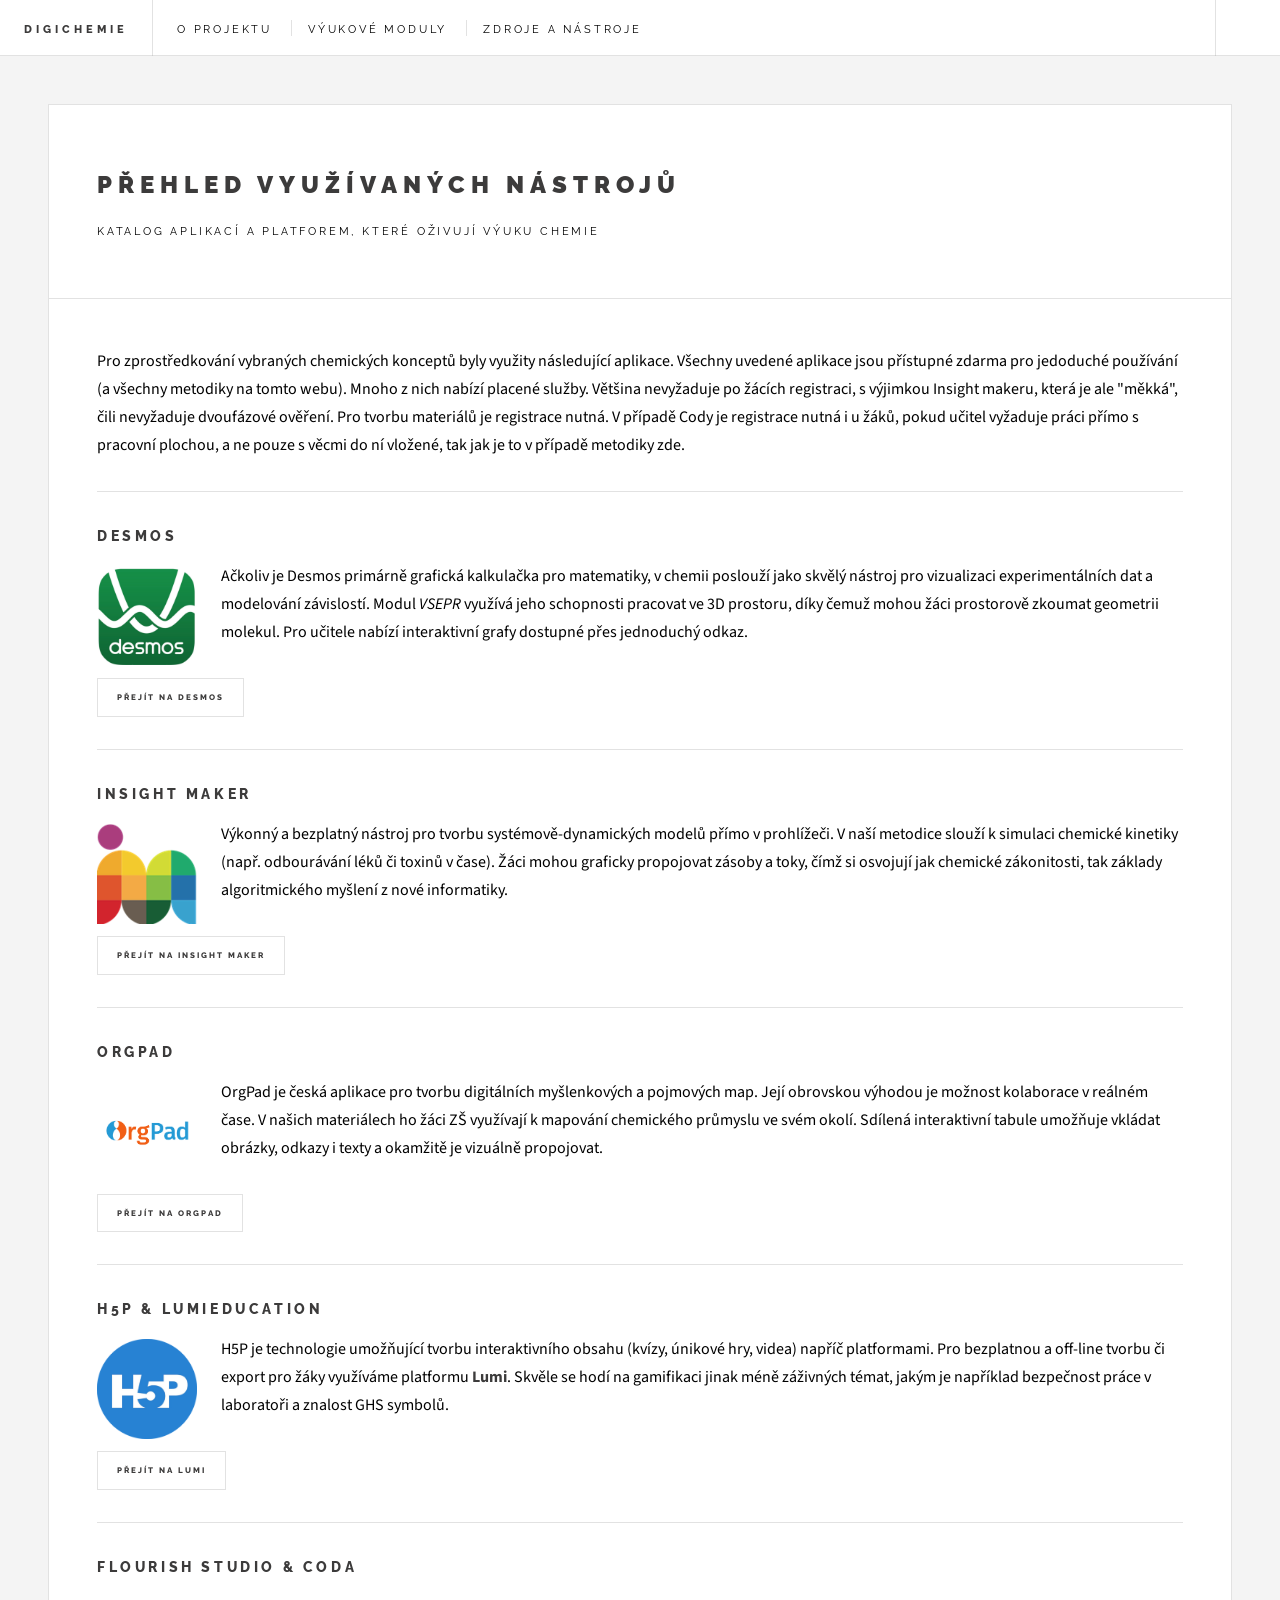
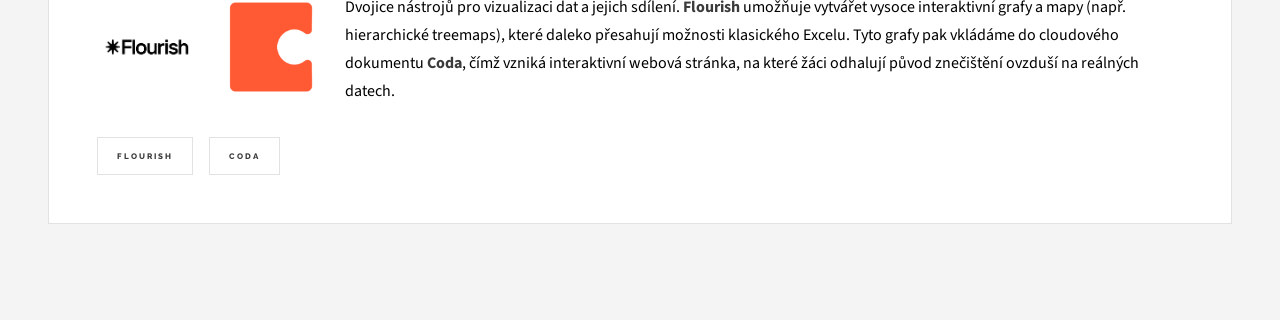
==== commit 0a3f8fa9: "feat: prozatim dokoncen layout webu" ====
--- a/files/aplikace.html
+++ b/files/aplikace.html
@@ -15,8 +15,7 @@
                         <nav class="links">
                             <ul>
                                 <li><a href="oprojektu.html">O projektu</a></li>
-                                <li><a href="#">Výukové moduly</a></li>
-                                <li><a href="#">Pro učitele</a></li>
+                                <li><a href="moduly.html">Výukové moduly</a></li>
                                 <li><a href="nastroje.html">Zdroje a nástroje</a></li>
                             </ul>
                         </nav>
@@ -48,7 +47,7 @@
                         </div>
                     </header>
 
-                    <p>Abychom mohli žákům zprostředkovat abstraktní svět chemie, modelovat složité děje nebo oživit bezpečnost práce, využíváme v těchto výukových modulech několik pečlivě vybraných digitálních nástrojů. Všechny uvedené aplikace jsou přístupné zdarma a nevyžadují po žácích složité instalace ani registrace.</p>
+                    <p>Pro zprostředkování vybraných chemických konceptů byly využity následující aplikace. Všechny uvedené aplikace jsou přístupné zdarma pro jedoduché používání (a všechny metodiky na tomto webu). Mnoho z nich nabízí placené služby. Většina nevyžaduje po žácích registraci, s výjimkou Insight makeru, která je ale "měkká", čili nevyžaduje dvoufázové ověření. Pro tvorbu materiálů je registrace nutná. V případě Cody je registrace nutná i u žáků, pokud učitel vyžaduje práci přímo s pracovní plochou, a ne pouze s věcmi do ní vložené, tak jak je to v případě metodiky zde.  </p>
                     
                     <hr />
 
